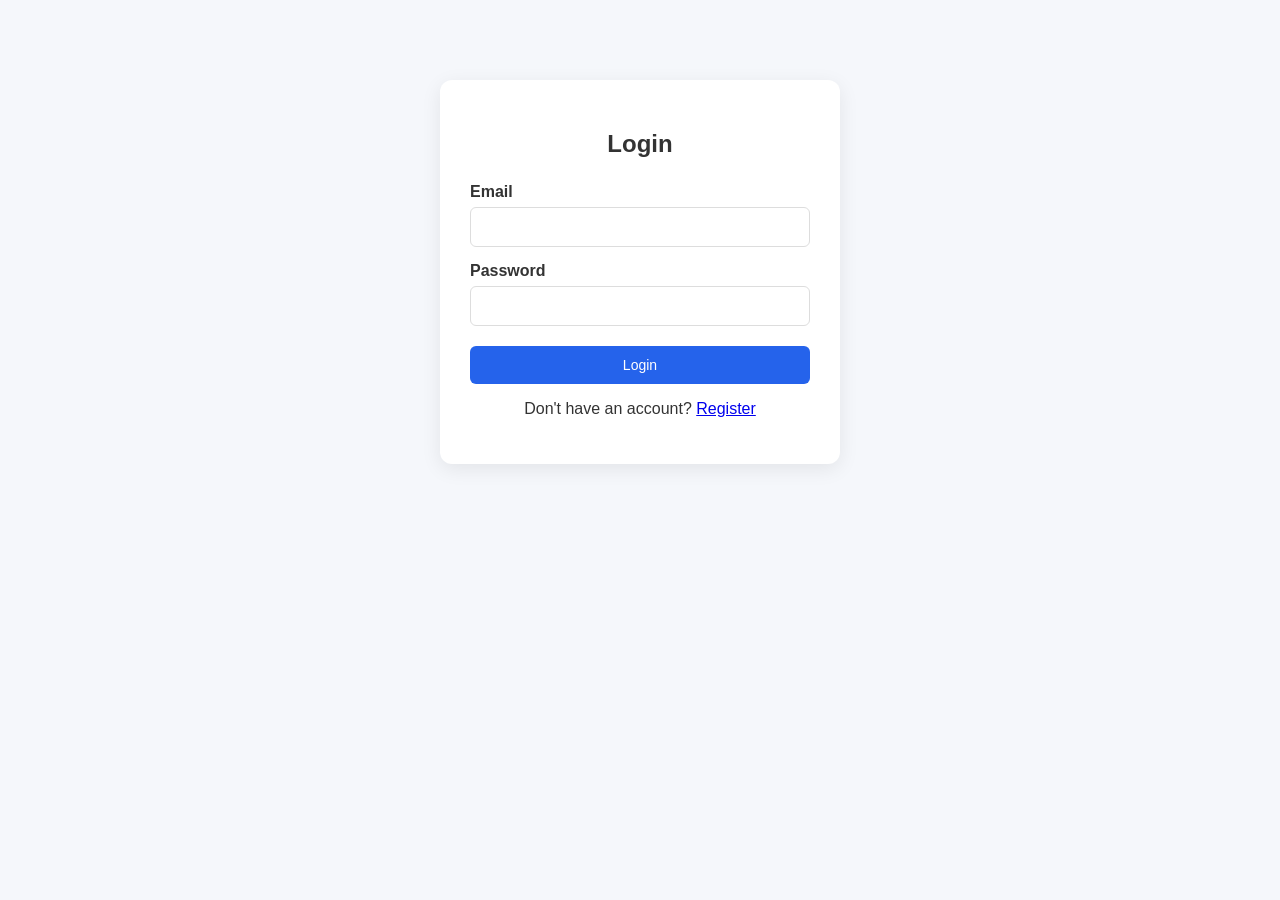
==== OnlineComplaintSystem/login.html @ 5b43e425 "Add files via upload" ====
<!DOCTYPE html>
<html lang="en">

<head>
    <meta charset="UTF-8">
    <meta name="viewport" content="width=device-width, initial-scale=1.0">

    <title>Login - Complaint System</title>

    <link rel="stylesheet" href="css/style.css">
</head>

<body>

    <div class="container">

        <h2>Login</h2>

        <form id="loginForm">

            <label>Email</label>
            <input type="email" id="email" required>

            <label>Password</label>
            <input type="password" id="password" required>

            <button type="submit">Login</button>

        </form>

        <p id="message"></p>

        <p>
            Don't have an account?
            <a href="register.html">Register</a>
        </p>

    </div>

    <script src="js/login.js"></script>

</body>

</html>
---- OnlineComplaintSystem/css/style.css ----
* {
    box-sizing: border-box;
}

body {
    font-family: Arial, sans-serif;
    background: #f5f7fb;
    margin: 0;
    color: #333;
}



.container {
    width: 400px;
    max-width: 90%;
    margin: 80px auto;
    background: white;
    padding: 30px;
    border-radius: 12px;
    box-shadow: 0 5px 20px rgba(0, 0, 0, 0.08);
}

.container h2 {
    text-align: center;
    margin-bottom: 25px;
}

label {
    display: block;
    margin-top: 15px;
    margin-bottom: 6px;
    font-weight: bold;
}

input,
select,
textarea {
    width: 100%;
    padding: 11px;
    border: 1px solid #ddd;
    border-radius: 6px;
    font-size: 14px;
}

textarea {
    resize: vertical;
}

button {
    border: none;
    border-radius: 6px;
    padding: 11px 18px;
    cursor: pointer;
    background: #2563eb;
    color: white;
    font-size: 14px;
}

button:hover {
    opacity: 0.9;
}

.container button {
    width: 100%;
    margin-top: 20px;
}

.container p {
    text-align: center;
}

#message,
#complaintMessage,
#updateMessage {
    margin-top: 15px;
    font-weight: bold;
}


/* =========================
   DASHBOARD
========================= */

.dashboard {
    width: 92%;
    max-width: 1300px;
    margin: 30px auto;
}

.dashboard-header {
    background: white;
    padding: 20px 25px;
    border-radius: 12px;
    display: flex;
    justify-content: space-between;
    align-items: center;
    box-shadow: 0 3px 15px rgba(0, 0, 0, 0.06);
    margin-bottom: 25px;
}

.dashboard-header h1 {
    margin: 0 0 5px;
}

.dashboard-header p {
    margin: 0;
    color: #666;
}

.dashboard-header button {
    background: #dc2626;
}



.stats {
    display: grid;
    grid-template-columns: repeat(4, 1fr);
    gap: 20px;
    margin-bottom: 25px;
}

.card {
    background: white;
    padding: 25px;
    border-radius: 12px;
    text-align: center;
    box-shadow: 0 3px 15px rgba(0, 0, 0, 0.06);
}

.card h3 {
    margin: 0;
    color: #666;
    font-size: 15px;
}

.card p {
    font-size: 32px;
    font-weight: bold;
    margin: 12px 0 0;
}


.section {
    background: white;
    padding: 25px;
    border-radius: 12px;
    margin-bottom: 25px;
    box-shadow: 0 3px 15px rgba(0, 0, 0, 0.06);
}

.section h2 {
    margin-top: 0;
}


table {
    width: 100%;
    border-collapse: collapse;
}

th {
    background: #f8fafc;
    color: #555;
}

th,
td {
    padding: 13px;
    border-bottom: 1px solid #eee;
    text-align: left;
}

tr:hover {
    background: #fafafa;
}


/* =========================
   STATUS BADGES
========================= */

.status {
    display: inline-block;
    padding: 5px 10px;
    border-radius: 20px;
    font-size: 12px;
    font-weight: bold;
}

.status-pending {
    background: #fef3c7;
    color: #92400e;
}

.status-progress {
    background: #dbeafe;
    color: #1e40af;
}

.status-resolved {
    background: #dcfce7;
    color: #166534;
}

.status-rejected {
    background: #fee2e2;
    color: #991b1b;
}

.update-box {
    display: none;

    position: fixed;

    top: 0;
    left: 0;

    width: 100%;
    height: 100%;

    background: rgba(0, 0, 0, 0.5);

    justify-content: center;
    align-items: center;

    z-index: 1000;
}

.update-content {
    background: white;

    width: 450px;
    max-width: 90%;

    padding: 30px;

    border-radius: 12px;
}

.update-content button {
    width: auto;
    margin-right: 8px;
}


@media (max-width: 800px) {

    .stats {
        grid-template-columns: repeat(2, 1fr);
    }

    .dashboard {
        width: 95%;
    }

    table {
        font-size: 13px;
    }

}

@media (max-width: 500px) {

    .stats {
        grid-template-columns: 1fr;
    }

    .dashboard-header {
        flex-direction: column;
        align-items: flex-start;
        gap: 15px;
    }

    table {
        display: block;
        overflow-x: auto;
    }

}
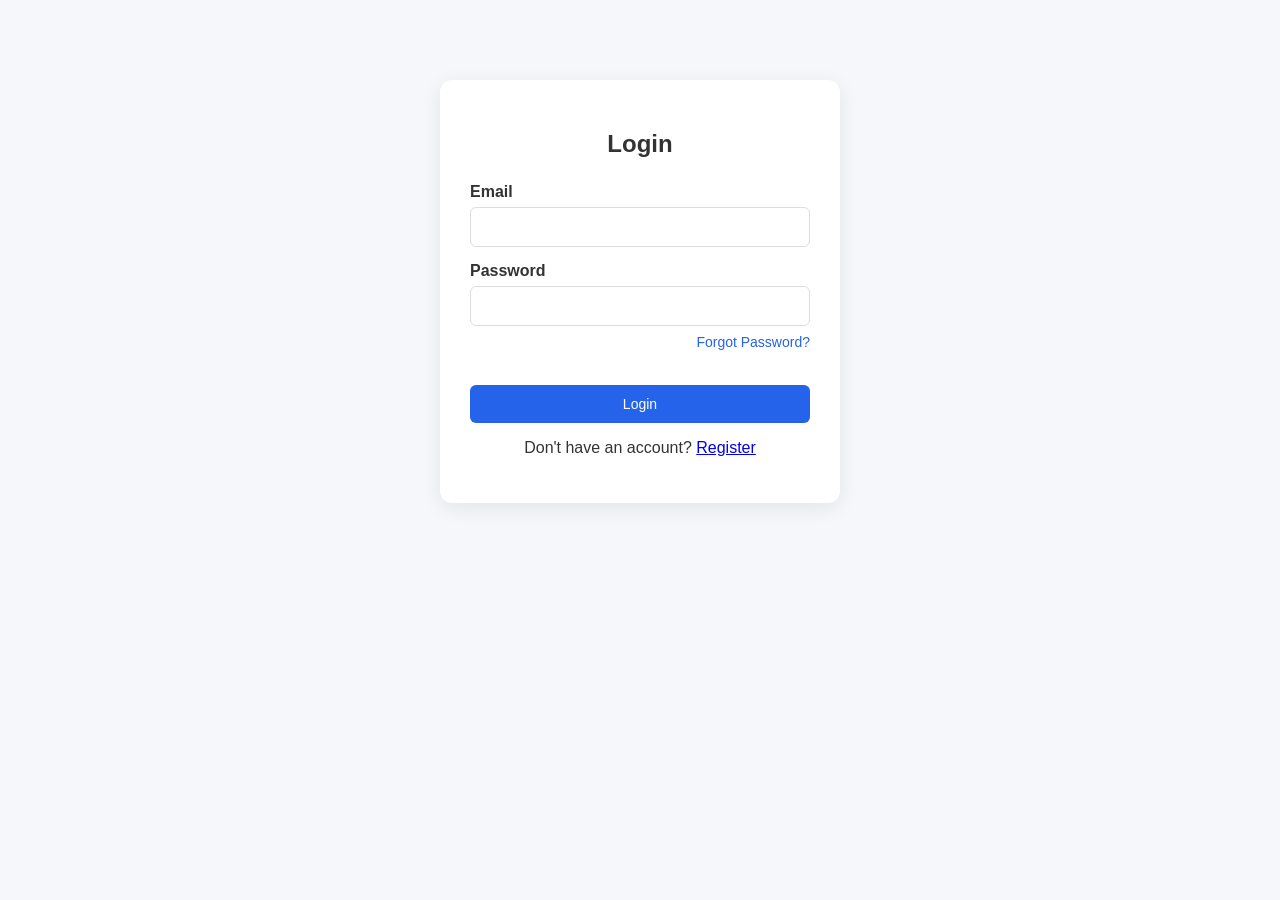
==== commit 18eaeb84: "Add files via upload" ====
--- a/OnlineComplaintSystem/login.html
+++ b/OnlineComplaintSystem/login.html
@@ -2,8 +2,7 @@
 <html lang="en">
 
 <head>
-    <meta charset="UTF-8">
-    <meta name="viewport" content="width=device-width, initial-scale=1.0">
+   
 
     <title>Login - Complaint System</title>
 
@@ -23,6 +22,11 @@
 
             <label>Password</label>
             <input type="password" id="password" required>
+            <a
+    href="reset-password.html"
+    class="forgot-password">
+    Forgot Password?
+</a>
 
             <button type="submit">Login</button>
 
--- a/OnlineComplaintSystem/css/style.css
+++ b/OnlineComplaintSystem/css/style.css
@@ -278,4 +278,392 @@
         overflow-x: auto;
     }
 
+}
+/* =========================
+   PROFILE PAGE
+========================= */
+
+.profile-container {
+    min-height: 100vh;
+
+    display: flex;
+    align-items: center;
+    justify-content: center;
+
+    padding: 30px;
+
+    background: #f4f7fb;
+}
+
+.profile-card {
+    width: 100%;
+    max-width: 550px;
+
+    background: white;
+
+    padding: 35px;
+
+    border-radius: 16px;
+
+    box-shadow: 0 10px 30px rgba(0, 0, 0, 0.08);
+
+    border: 1px solid #e5e7eb;
+}
+
+.profile-card h1 {
+    color: #172033;
+
+    text-align: center;
+
+    margin-bottom: 5px;
+}
+
+.profile-subtitle {
+    text-align: center;
+
+    color: #6b7280;
+
+    margin-bottom: 30px;
+}
+
+.profile-info {
+    border: 1px solid #e5e7eb;
+
+    border-radius: 10px;
+
+    overflow: hidden;
+}
+
+.info-row {
+    display: flex;
+
+    justify-content: space-between;
+
+    gap: 20px;
+
+    padding: 16px;
+
+    border-bottom: 1px solid #e5e7eb;
+}
+
+.info-row:last-child {
+    border-bottom: none;
+}
+
+.info-row strong {
+    color: #374151;
+}
+
+.info-row span {
+    color: #6b7280;
+
+    text-align: right;
+}
+
+.profile-buttons {
+    display: flex;
+
+    justify-content: center;
+
+    gap: 10px;
+
+    margin-top: 25px;
+}
+
+.profile-buttons .btn {
+    display: inline-block;
+}
+/* =========================
+   EDIT PROFILE
+========================= */
+
+.edit-section {
+    margin-top: 25px;
+
+    padding-top: 25px;
+
+    border-top: 1px solid #e5e7eb;
+}
+
+.edit-section h2 {
+    color: #172033;
+
+    font-size: 20px;
+
+    margin-bottom: 20px;
+}
+
+.edit-section button {
+    width: 100%;
+}
+
+#message {
+    margin-top: 20px;
+
+    text-align: center;
+
+    font-size: 14px;
+
+    font-weight: 600;
+
+    color: #2f6a13;
+}
+/* =========================
+   PROFILE PAGE
+========================= */
+
+.profile-container {
+
+    min-height: 100vh;
+
+    display: flex;
+
+    align-items: center;
+
+    justify-content: center;
+
+    padding: 30px;
+
+    background: #f4f7fb;
+}
+
+
+.profile-card {
+
+    width: 100%;
+
+    max-width: 550px;
+
+    background: white;
+
+    padding: 35px;
+
+    border-radius: 16px;
+
+    border: 1px solid #e5e7eb;
+
+    box-shadow:
+        0 10px 30px rgba(0, 0, 0, 0.08);
+
+}
+
+
+.profile-card h1 {
+
+    text-align: center;
+
+    color: #172033;
+
+    margin-bottom: 5px;
+
+}
+
+
+.profile-subtitle {
+
+    text-align: center;
+
+    color: #6b7280;
+
+    margin-bottom: 30px;
+
+}
+
+
+.profile-info {
+
+    border: 1px solid #e5e7eb;
+
+    border-radius: 10px;
+
+    overflow: hidden;
+
+}
+
+
+.info-row {
+
+    display: flex;
+
+    justify-content: space-between;
+
+    gap: 20px;
+
+    padding: 16px;
+
+    border-bottom: 1px solid #e5e7eb;
+
+}
+
+
+.info-row:last-child {
+
+    border-bottom: none;
+
+}
+
+
+.info-row strong {
+
+    color: #374151;
+
+}
+
+
+.info-row span {
+
+    color: #6b7280;
+
+    text-align: right;
+
+}
+
+
+.edit-section {
+
+    margin-top: 25px;
+
+    padding-top: 25px;
+
+    border-top: 1px solid #e5e7eb;
+
+}
+
+
+.edit-section h2 {
+
+    color: #172033;
+
+    font-size: 20px;
+
+    margin-bottom: 20px;
+
+}
+
+
+.edit-section button {
+
+    width: 100%;
+
+}
+
+
+#message {
+
+    margin-top: 15px;
+
+    text-align: center;
+
+    color: #2563eb;
+
+    font-weight: 600;
+
+}
+
+
+.profile-buttons {
+
+    display: flex;
+
+    justify-content: center;
+
+    margin-top: 25px;
+
+}
+/* =========================
+   DELETE ACCOUNT
+========================= */
+
+.delete-btn {
+
+    background: #dc2626;
+
+    color: white;
+
+    border: none;
+
+    padding: 10px 18px;
+
+    border-radius: 6px;
+
+    cursor: pointer;
+
+    font-size: 14px;
+
+}
+
+
+.delete-btn:hover {
+
+    background: #b91c1c;
+
+}
+
+
+.profile-buttons {
+
+    display: flex;
+
+    justify-content: center;
+
+    align-items: center;
+
+    gap: 12px;
+
+    margin-top: 25px;
+
+}
+.btn-primary {
+
+    background: #179c3c;
+
+    color: white;
+
+    padding: 10px 18px;
+
+    border-radius: 6px;
+
+    text-decoration: none;
+
+    border: none;
+
+    cursor: pointer;
+
+    font-size: 14px;
+
+}
+
+
+.btn-primary:hover {
+
+    background: #25ba0b;
+
+}
+/* =========================
+   FORGOT PASSWORD
+========================= */
+
+.forgot-password {
+
+    display: block;
+
+    margin-top: 8px;
+
+    margin-bottom: 15px;
+
+    text-align: right;
+
+    color: #2563eb;
+
+    text-decoration: none;
+
+    font-size: 14px;
+
+}
+
+
+.forgot-password:hover {
+
+    text-decoration: underline;
+
 }
